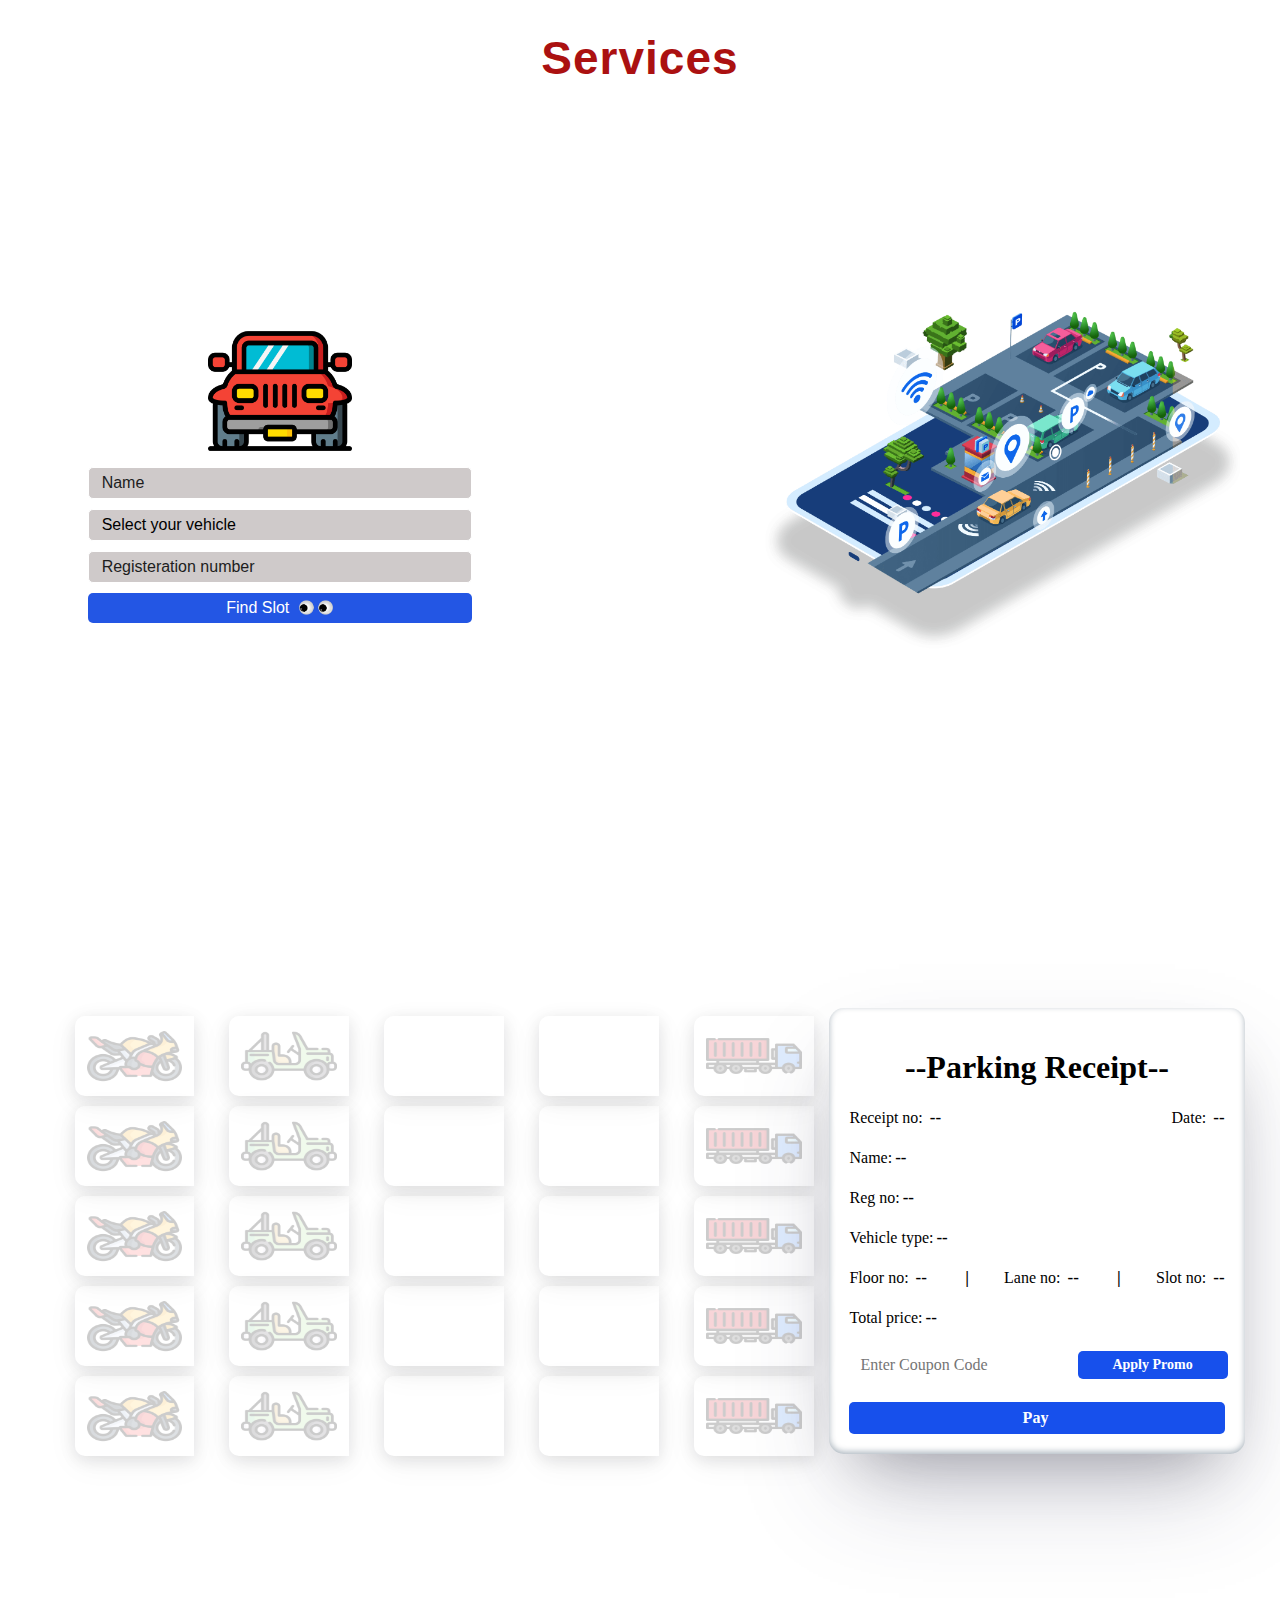
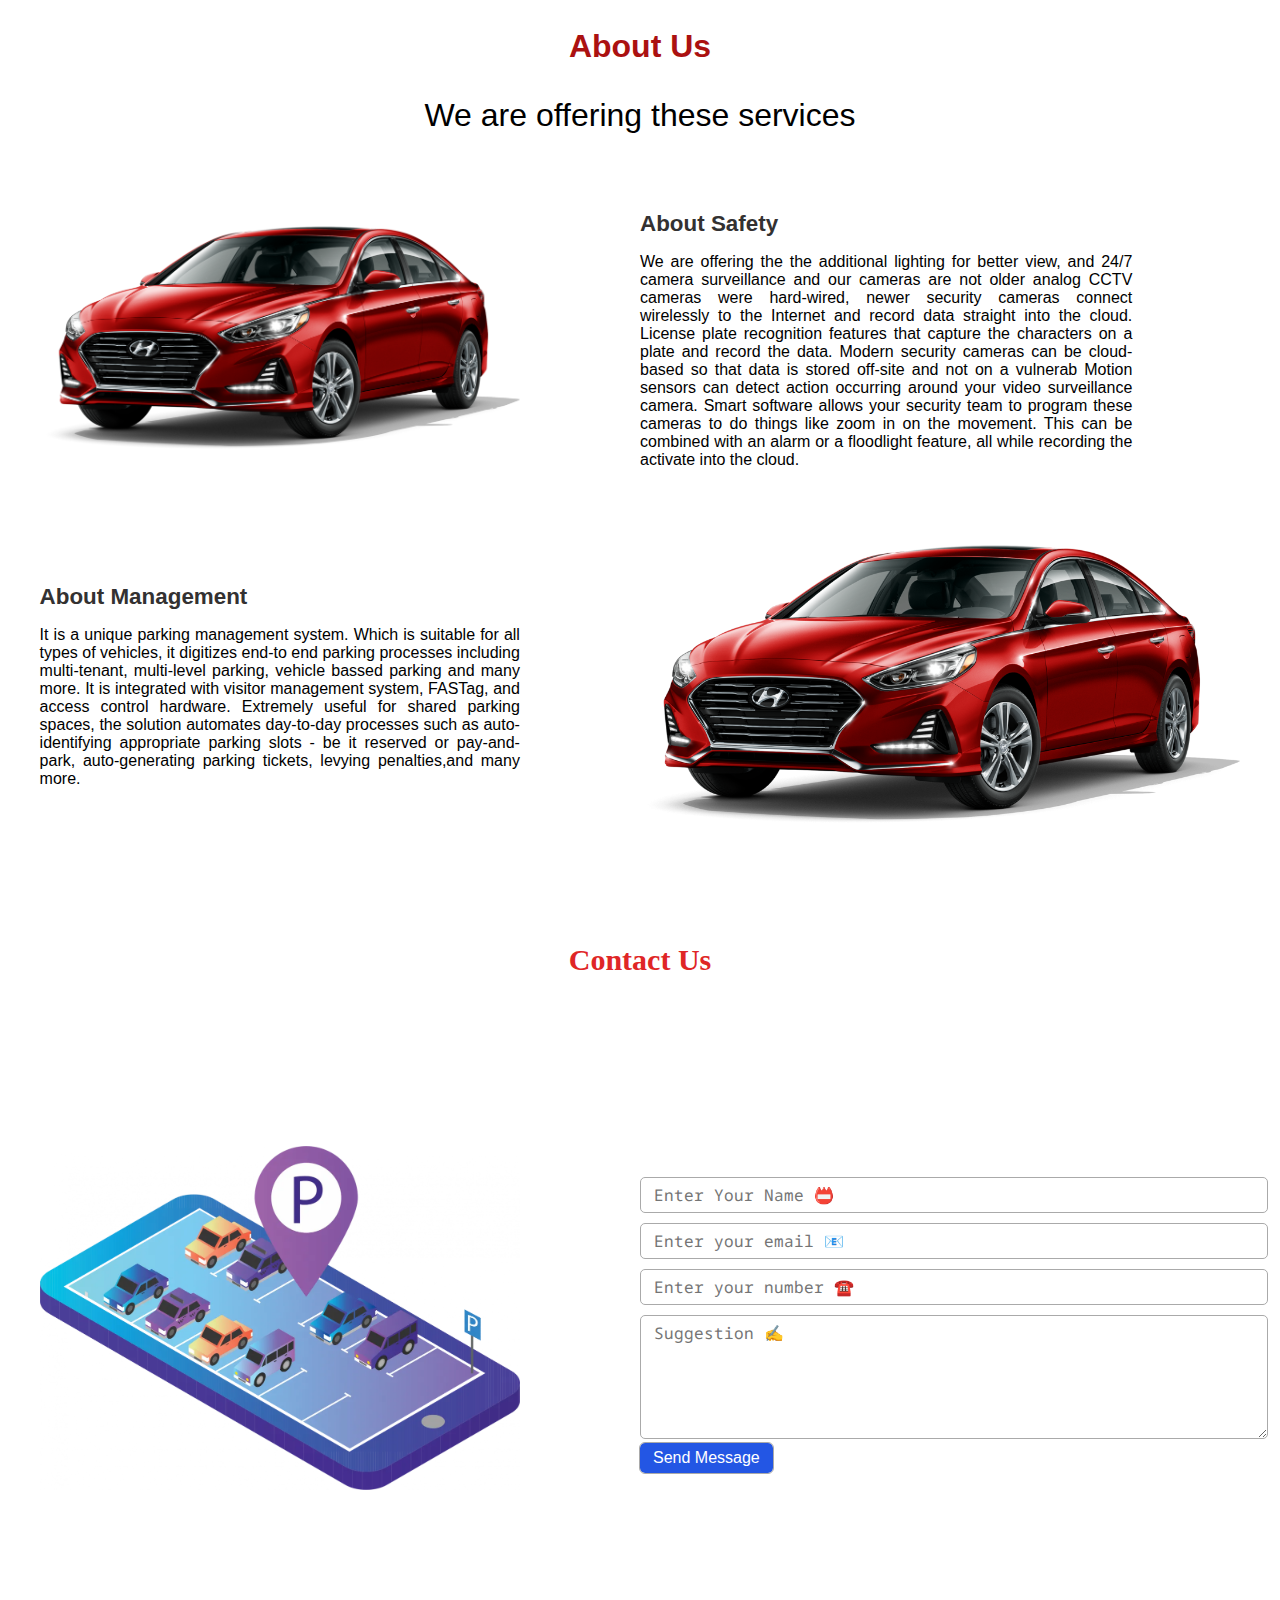
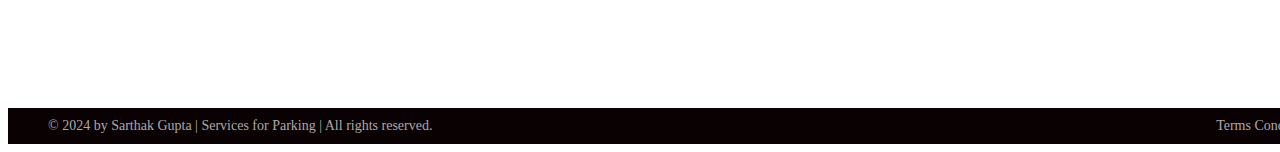
==== service.html @ 10c0d411 "Add files via upload" ====
<!DOCTYPE html>
<html lang="en">
  <head>
    <meta charset="UTF-8" />
    <meta http-equiv="X-UA-Compatible" content="IE=edge" />
    <meta name="viewport" content="width=device-width, initial-scale=1.0" />
    <link rel="stylesheet" type="text/css" href="./css/service-style.css" />
    <link rel="preconnect" href="https://fonts.googleapis.com" />
    <link
      rel="shortcut icon"
      href="./img/service/logo.png"
      type="image/x-icon"
    />
    <link rel="stylesheet" href="./css/service-responsive.css" />
    <title>Park Now</title>
  </head>

  <body>
    <!--? Servies Section Start -->
    <section id="services">
      <div class="services-head">
        <h1>Services</h1>
      </div>
      <div id="services-main">
        <div class="form-container">
          <div class="form-enhancer">
            <img src="./img/service/logo.png" alt="" />
          </div>
          <form id="form">
            <div class="input-box">
              <input type="text" id="name" placeholder="Name" />
            </div>
            <div class="input-box" id="vehicleType">
              <div class="select-text">Select your vehicle</div>
              <ul id="vehicle">
                <li>Jeep</li>
                <li>Bike</li>
                <li>Car</li>
                <li>Bus</li>
                <li>Truck</li>
              </ul>
            </div>
            <div class="input-box">
              <input
                type="text"
                id="reg_num"
                placeholder="Registeration number"
              />
            </div>

            <div>
              <a id="gotoServicesPage">
                <button type="button" value="Find Slot" onclick="findSlot()">
                  <span> Find Slot </span>
                  <img id="tukur" src="./img/service/giphy.webp" />
                </button>
              </a>
            </div>
          </form>
        </div>
        <div class="arrow-of-services">
          <div class="arrow-services">
            <img src="./img/service/red-arrow.webp" alt="" />
          </div>
        </div>
        <div class="parking-gif">
          <!-- <img src="https://cdn.dribbble.com/users/2118336/screenshots/12113942/media/ec72a5e052af7792a64a1f3fd156af28.gif"
                              alt=""> -->
          <img src="./img/service/Parking.png" alt="" />
        </div>
      </div>
      <!--  -->

      <!--  -->
      <section id="parking">
        <div class="overlay-searching">
          <div class="loader-searching" id="loader-searching">
            <div>
              <img src="./img/service/animated-car-image-0252.gif" alt="" />
            </div>
          </div>
        </div>
        <div id="floor">
          <div id="lane1" class="lane">
            <div class="slot" id="slot-1">
              <img src="./img/service/Bike.png" alt="" />
            </div>
            <div class="slot" id="slot-2">
              <img src="./img/service/Bike.png" alt="" />
            </div>
            <div class="slot" id="slot-3">
              <img src="./img/service/Bike.png" alt="" />
            </div>
            <div class="slot" id="slot-4">
              <img src="./img/service/Bike.png" alt="" />
            </div>
            <div class="slot" id="slot-5">
              <img src="./img/service/Bike.png" alt="" />
            </div>
          </div>
          <div id="lane2" class="lane">
            <div class="slot" id="slot-1">
              <img src="./img/service/Jeep.png" alt="" />
            </div>
            <div class="slot" id="slot-2">
              <img src="./img/service/Jeep.png" alt="" />
            </div>
            <div class="slot" id="slot-3">
              <img src="./img/service/Jeep.png" alt="" />
            </div>
            <div class="slot" id="slot-4">
              <img src="./img/service/Jeep.png" alt="" />
            </div>
            <div class="slot" id="slot-5">
              <img src="./img/service/Jeep.png" alt="" />
            </div>
          </div>
          <div id="lane3" class="lane">
            <div class="slot" id="slot-1">
              <img src="./img/service/Car.png" alt="" />
            </div>
            <div class="slot" id="slot-2">
              <img src="./img/service/Car.png" alt="" />
            </div>
            <div class="slot" id="slot-3">
              <img src="./img/service/Car.png" alt="" />
            </div>
            <div class="slot" id="slot-4">
              <img src="./img/service/Car.png" alt="" />
            </div>
            <div class="slot" id="slot-5">
              <img src="./img/service/Car.png" alt="" />
            </div>
          </div>
          <div id="lane4" class="lane">
            <div class="slot" id="slot-1">
              <img src="./img/service/Bus.png" alt="" />
            </div>
            <div class="slot" id="slot-2">
              <img src="./img/service/Bus.png" alt="" />
            </div>
            <div class="slot" id="slot-3">
              <img src="./img/service/Bus.png" alt="" />
            </div>
            <div class="slot" id="slot-4">
              <img src="./img/service/Bus.png" alt="" />
            </div>
            <div class="slot" id="slot-5">
              <img src="./img/service/Bus.png" alt="" />
            </div>
          </div>
          <div id="lane5" class="lane">
            <div class="slot" id="slot-1">
              <img src="./img/service/Truck.png" alt="" />
            </div>
            <div class="slot" id="slot-2">
              <img src="./img/service/Truck.png" alt="" />
            </div>
            <div class="slot" id="slot-3">
              <img src="./img/service/Truck.png" alt="" />
            </div>
            <div class="slot" id="slot-4">
              <img src="./img/service/Truck.png" alt="" />
            </div>
            <div class="slot" id="slot-5">
              <img src="./img/service/Truck.png" alt="" />
            </div>
          </div>
        </div>
        <div class="parking-recipt">
          <div class="recipt-container">
            <h1>--Parking Receipt--</h1>
            <div class="recipt-date">
              <div class="recipt">Receipt no: <span> --</span></div>
              <div class="date">Date: <span> --</span></div>
            </div>
            <div class="name">Name: <span> --</span></div>

            <div class="reg_num">Reg no: <span>--</span></div>

            <div class="type">Vehicle type: <span> --</span></div>

            <div class="floor-slot">
              <div class="floor">Floor no: <span>--</span></div>
              <span>|</span>
              <div class="Lane">Lane no: <span>--</span></div>
              <span>|</span>
              <div class="Slot">Slot no: <span> --</span></div>
            </div>
            <div class="totalPrice">Total price: <span> --</span></div>
            <div class="promo-code">
              <div class="promo">
                <input type="text" placeholder="Enter Coupon code" />
              </div>
              <div class="apply_promo">
                <button>Apply Promo</button>
              </div>
            </div>

            <div class="pay">
              <button>Pay <span></span></button>
            </div>

            <div id="paid">
              <img src="./img/service/paid.png" alt="" />
            </div>
          </div>
        </div>
      </section>
    </section>
    <!--? Servies Section End -->

    <!--? About Section Start -->
    <section id="about">
      <div class="about-head">
        <p>About Us</p>
        <p>We are offering these services</p>
      </div>
      <div class="about-container1">
        <div class="about-left">
          <img src="./img/service/sedan.png" alt="" />
        </div>
        <div class="about-right">
          <div>
            <h1>About Safety</h1>
            <p>
              We are offering the the additional lighting for better view, and
              24/7 camera surveillance and our cameras are not older analog CCTV
              cameras were hard-wired, newer security cameras connect wirelessly
              to the Internet and record data straight into the cloud. License
              plate recognition features that capture the characters on a plate
              and record the data. Modern security cameras can be cloud-based so
              that data is stored off-site and not on a vulnerab Motion sensors
              can detect action occurring around your video surveillance camera.
              Smart software allows your security team to program these cameras
              to do things like zoom in on the movement. This can be combined
              with an alarm or a floodlight feature, all while recording the
              activate into the cloud.
            </p>
          </div>
        </div>
      </div>
      <div class="about-container2">
        <div class="about-left">
          <div>
            <h1>About Management</h1>
            <p>
              It is a unique parking management system. Which is suitable for
              all types of vehicles, it digitizes end-to end parking processes
              including multi-tenant, multi-level parking, vehicle bassed
              parking and many more. It is integrated with visitor management
              system, FASTag, and access control hardware. Extremely useful for
              shared parking spaces, the solution automates day-to-day processes
              such as auto-identifying appropriate parking slots - be it
              reserved or pay-and-park, auto-generating parking tickets, levying
              penalties,and many more.
            </p>
          </div>
        </div>
        <div class="about-right">
          <img src="./img/service/sedan.png" alt="" />
        </div>
      </div>
    </section>

    <!--? About Section End -->
    <!--? Contact US Section Start -->
    <section id="ContactUs">
      <div>
        <h1>Contact Us</h1>
      </div>
      <div id="contact-main">
        <div class="message-img">
          <img src="./img/service/message.webp" alt="" />
        </div>
        <div id="contactForm">
          <form id="contactUsForm">
            <div class="input">
              <input
                title="Please enter your name"
                id="name"
                type="text"
                placeholder="Enter your name 📛"
              />
            </div>
            <div class="input">
              <input
                title="Please enter the email address"
                id="email"
                type="email"
                placeholder="Enter your email 📧"
              />
            </div>
            <div class="input">
              <input
                title="Please enter mobile number"
                id="mobNo"
                type=" tel"
                placeholder="Enter your number ☎️"
              />
            </div>
            <div class="input">
              <textarea
                title="Please write you suggestion"
                name=""
                id="suggestion"
                cols="30"
                rows="5"
                placeholder="Suggestion ✍️"
              ></textarea>
            </div>
          </form>
          <div class="input btn">
            <div>
              <button title="Send Message" onclick="SendMessage()">
                Send Message
              </button>
            </div>
          </div>
        </div>
      </div>
    </section>
    <!--? Contact US Section End -->

    <!-- ? footer start -->
    <footer>
      <div class="lower-row">
        <div class="copyright">
          © 2024 by Sarthak Gupta | Services for Parking | All rights reserved.
        </div>
        <div>Terms Conditons</div>
      </div>
    </footer>
    <!-- ? footer end -->

    <!--? Alert window -->
    <script src="./js/service.js"></script>
  </body>
</html>
---- css/service-style.css ----
@import url("https://fonts.googleapis.com/css2?family=Poppins&display=swap");
@import url("https://fonts.googleapis.com/css2?family=Poppins:wght@400;800&display=swap");
@import url("https://fonts.googleapis.com/css2?family=Noto+Sans+Mono&display=swap");

/* ! Services */

#services {
  width: 95%;
  /* border: 1px solid red; */
  margin: auto;
  position: relative;
  margin-top: 30px;
  font-family: "Lucida Sans", "Lucida Sans Regular", "Lucida Grande",
    "Lucida Sans Unicode", Geneva, Verdana, sans-serif;
}

.services-head {
  width: 100%;
  font-size: 23px;
  letter-spacing: 1px;
  text-align: center;
  color: #ab1111;
}

#services-main {
  width: 100%;
  display: flex;
  justify-content: space-between;
  position: relative;
  height: 80vh;
}

.form-container {
  width: 40%;
  display: flex;
  flex-direction: column;
  justify-content: center;
  align-items: center;
}

.form-enhancer {
  width: 30%;
  transition: 600ms;
}

.form-enhancer img {
  width: 100%;
  transition: 600ms;
}

#form {
  width: 80%;
  margin: 0 auto;
  display: flex;
  flex-direction: column;
}

.input-box {
  width: 100%;
  display: flex;
  position: relative;
}

.input-box input {
  width: 100%;
  padding: 6px 13px;
  font-size: 16px;
  background: rgb(207, 202, 202);
  outline: none;
  border: none;
  border-radius: 5px;
  margin-bottom: 10px;
  border: 1px solid #ffff;
}

.input-box input::placeholder {
  color: rgb(32, 29, 29);
}

.input-box .select-text {
  display: flex;
  padding: 6px 13px;
  font-size: 16px;
  width: 100%;
  outline: none;
  border: none;
  border-radius: 5px;
  margin-bottom: 10px;
  border: 1px solid #ffff;
  background: rgb(207, 202, 202);
  cursor: pointer;
  z-index: 11;
}

#vehicleType:hover .select-text {
  border: 1px solid #aaa;
  background: white;
}

#vehicleType {
  transition: 1s;
}

.input-box ul {
  width: 100%;
  display: flex;
  flex-direction: column;
  position: absolute;
  top: 85%;
  left: 0;
  width: 100%;
  z-index: 10;
  background: #ffff;
  height: fit-content;
  transition: 600ms;
  display: none;
}

.input-box ul li {
  cursor: pointer;
  background: rgb(189, 189, 189);
  list-style: none;
  padding: 4px 13px;
  font-weight: 500;
}

.input-box ul li:nth-child(even) {
  background: rgb(240, 237, 237);
}

.input-box ul li:hover {
  background: #b92727;
  color: white;
}

#gotoServicesPage button {
  width: 100%;
  padding: 6px 13px;
  font-size: 16px;
  background: rgb(35, 86, 228);
  outline: none;
  border: none;
  border-radius: 5px;
  color: white;
  font-weight: 500;
  transition: 600ms;
  margin-bottom: 10px;
  cursor: pointer;
  position: relative;
  display: flex;
  justify-content: center;
  align-items: center;
}

#gotoServicesPage button:hover {
  background: #ab1111;
}

a {
  position: relative;
  text-decoration: none;
  color: black;
}

#tukur {
  width: 34px;
  margin-left: 10px;
}

.input-box input:focus,
.input-box .select-text:focus {
  border: 1px solid #aaa;
  background: white;
}

.arrow-of-services {
  width: 20%;
  display: flex;
  align-items: center;
}

.arrow-services {
  width: 100%;
  display: flex;
  align-items: center;
  justify-content: center;
}

.arrow-services img {
  transform: rotate(-90deg);
  width: 25%;
}

.parking-gif {
  width: 40%;
  display: flex;
  justify-content: center;
  align-items: center;
}

.parking-gif img {
  border-radius: 25px;
  width: 100%;
}

/* * -----------Parking----------- */

#parking {
  width: 100%;
  height: 80vh;
  padding: 5px;
  display: flex;
  align-items: center;
  position: relative;
  margin-top: 30px;
}

/* * Overlay */

.overlay-searching {
  position: absolute;
  top: 0;
  left: 0;
  width: 100%;
  height: 100%;
  z-index: 99;
  display: flex;
  justify-content: center;
  align-items: center;
  background: #181818b6;
  display: none;
}

.loader-searching {
  width: 60%;
  border-bottom: 3px solid rgb(229, 225, 225);
  display: flex;
  position: absolute;
  border-radius: 15px;
}

.loader-searching div {
  width: 20%;
  position: absolute;
  left: 0;
  bottom: -10px;
  animation: vehicleRun 3.5s linear;
}

@keyframes vehicleRun {
  0% {
    left: 0;
  }

  100% {
    left: 80%;
  }
}

.loader-searching img {
  width: 100%;
}

#floor {
  width: 70%;
  padding: 5px;
  display: flex;
  justify-content: center;
}

.lane {
  display: flex;
  flex-direction: column;
  padding: 5px;
  margin: 5px;
  margin-left: 20px;
  transition: 600ms;
}

.slot {
  width: 125px;
  height: 90px;
  margin-top: 10px;
  transition: 600ms;
  display: flex;
  justify-content: center;
  border-top-left-radius: 10px;
  border-bottom-left-radius: 10px;
  box-shadow: rgba(17, 17, 26, 0.1) 0px 4px 16px,
    rgba(17, 17, 26, 0.05) 0px 8px 32px;
}

.slot img {
  width: 80%;
  opacity: 0.2;
}

/* *------------ Receipt------------ */
.parking-recipt {
  width: 30%;
  display: flex;
  flex-direction: column;
  align-items: center;
  justify-content: center;
}

.recipt-container {
  width: 90%;
  background: url(../images/augustine-wong-3Om4DHcaAc0-unsplash.jpg) no-repeat;
  background-position: center;
  background-size: cover;
  padding: 20px;
  position: relative;
  border-radius: 15px;
  transition: 600ms;
  box-shadow: rgba(50, 50, 93, 0.25) 0px 50px 100px -20px,
    rgba(0, 0, 0, 0.3) 0px 30px 60px -30px,
    rgba(10, 37, 64, 0.35) 0px -2px 6px 0px inset;
}

.recipt-container * {
  white-space: nowrap;
  font-family: "Times New Roman", Times, serif;
}

.recipt-container h1 {
  text-align: center;
}

.floor-slot,
.recipt-date.recipt-date {
  width: 100%;
  display: flex;
  justify-content: space-between;
}

.recipt-container > div {
  display: flex;
  width: 100%;
  align-items: center;
  font-weight: 500;
  margin-top: 20px;
}

.recipt-container span {
  margin-left: 3px;
  font-size: 17px;
  font-weight: 600;
}

.promo {
  width: 60%;
}

.promo-code {
  padding: 3px;
  background: #ffff;
  border-radius: 5px;
}

.promo input {
  width: 100%;
  padding: 0 8px;
  font-size: 16px;
  border-radius: 5px;
  border: none;
  outline: none;
  text-transform: uppercase;
}

.promo input::placeholder {
  text-transform: capitalize;
}

.apply_promo {
  width: 40%;
}

.apply_promo button,
.pay button {
  width: 100%;
  padding: 6px 10px;
  font-size: 16px;
  border-radius: 5px;
  border: none;
  outline: none;
  background: rgb(23, 80, 236);
  color: white;
  font-weight: 600;
  transition: 600ms;
  cursor: pointer;
}

.apply_promo button:hover,
.pay button:hover {
  background: #c92323;
}

#paid {
  width: 100%;
  display: flex;
  position: absolute;
  top: 40px;
  left: 0;
  align-items: center;
  justify-content: center;
  display: none;
}

@keyframes paid {
  0% {
    width: 150%;
  }

  100% {
    width: 70%;
  }
}

#paid img {
  width: 70%;
  opacity: 0.5;
  animation: paid 1s linear;
}

/* ! About */

#about {
  width: 100%;
  margin-top: 30px;
  position: relative;
  font-family: "Segoe UI", Tahoma, Geneva, Verdana, sans-serif;
}

.about-head {
  width: 100%;
  text-align: center;
}

.about-head p:first-child {
  color: #ab1111;
  font-size: 2rem;
  transition: 600ms;
  font-weight: 600;
}

.about-head p:last-child {
  font-size: 2rem;
  font-weight: 500;
  transition: 600ms;
}

.about-container1,
.about-container2 {
  width: 95%;
  margin: auto;
  padding: 30px 0;
  display: flex;
  justify-content: space-between;
  align-items: center;
}

.about-left {
  width: 40%;
  text-align: justify;
}

.about-left img {
  width: 100%;
}

.about-right {
  width: 50%;
  height: 100%;
  text-align: justify;
}

.about-right > div:first-child {
  width: 82%;
}

.about-right h1,
.about-container2 .about-left h1 {
  color: #333131;
  font-size: 1.4rem;
  font-weight: 600;
  margin-bottom: 10px;
}

.about-container2 .about-right img {
  width: 100%;
}

/* Contact Us */
#ContactUs {
  width: 95%;
  height: 80vh;
  margin: 65px auto;
  position: relative;
  display: flex;
  flex-direction: column;
  justify-content: space-evenly;
}

#ContactUs h1 {
  text-align: center;
  font-size: 30px;
  /* margin-bottom: 50px; */
  color: #df2626;
}

.message-img {
  width: 50%;
}

.message-img img {
  width: 80%;
}

#contactForm {
  width: 50%;
}

#contactForm .input {
  width: 100%;
}

#contactForm .input input,
textarea {
  width: 100%;
  font-family: "Noto Sans Mono", monospace;
  padding: 6px 13px;
  margin-top: 10px;
  border-radius: 5px;
  outline: none;
  border: 1px solid #aaa;
  font-size: 16px;
  color: black;
  transition: 600ms;
}

#contactForm .input:first-child > input {
  text-transform: capitalize;
  transition: 600ms;
}

#contactForm .input input:focus,
textarea:focus {
  background: rgb(230, 229, 229);
}

#contactForm .btn {
  width: 100%;
  display: flex;
  justify-content: space-between;
}

#contactForm button {
  cursor: pointer;
  background: rgb(35, 86, 228);
  color: white;
  padding: 6px 13px;
  border-radius: 5px;
  outline: none;
  transition: 600ms;
  border: none;
  font-size: 16px;
  outline: #aaa solid 1px;
  transition: 600ms;
}

#contactForm button:hover {
  background: #b92727;
}

#contactForm a img {
  width: 30px;
  margin-left: 10px;
  transition: 600ms;
}

#contact-main {
  width: 100%;
  height: 100%;
  display: flex;
  align-items: center;
}

/* Footer */

footer {
  width: 100%;
  color: white;
  padding: 10px 40px;
  background: #0a0103;
  display: flex;
  font-size: 14px;
}

.lower-row {
  width: 100%;
  display: flex;
  justify-content: space-between;
  color: #aaa;
}

.copyright + div {
  color: #aaa;
}

.copyright + div:hover {
  text-decoration: underline;
  cursor: pointer;
}

.red {
  color: #ab1111;
}
---- css/service-responsive.css ----
@media only screen and (max-width: 1300px) {
  #parking #floor {
    width: 65%;
  }

  #parking #floor .lane {
    width: 20%;
  }

  #parking #floor .lane .slot {
    width: 100%;
    height: 80px;
  }

  #parking .parking-recipt {
    width: 35%;
  }

  #parking .parking-recipt .recipt-container {
    width: 90%;
  }

  .apply_promo button {
    font-size: 14px;
  }
}

@media only screen and (max-width: 1024px) {
  #parking #floor .lane .slot {
    height: 65px;
  }

  #parking .parking-recipt .recipt-container {
    width: 90%;
    font-size: 14px;
  }

  .services-head {
    font-size: 1.4rem;
  }

  .recipt-container span {
    font-size: 15px;
  }

  .apply_promo button {
    font-size: 14px;
  }

  .about-head p:first-child {
    font-size: 1.5rem;
  }

  .about-head p:last-child {
    font-size: 1.5rem;
  }

  .about-right h1,
  .about-container2 .about-left h1 {
    font-size: 1.1rem;
  }

  .about-container2 p,
  .about-container1 p {
    font-size: 0.8rem;
    line-height: 20px;
  }

  #ContactUs h1 {
    font-size: 1.5rem;
  }

  #contactUsForm .input input {
    font-size: 14px;
    padding: 4px 10px;
  }

  #contactForm .btn img {
    width: 20px;
  }

  #contactForm button {
    font-size: 14px;
    padding: 4px 10px;
  }
}
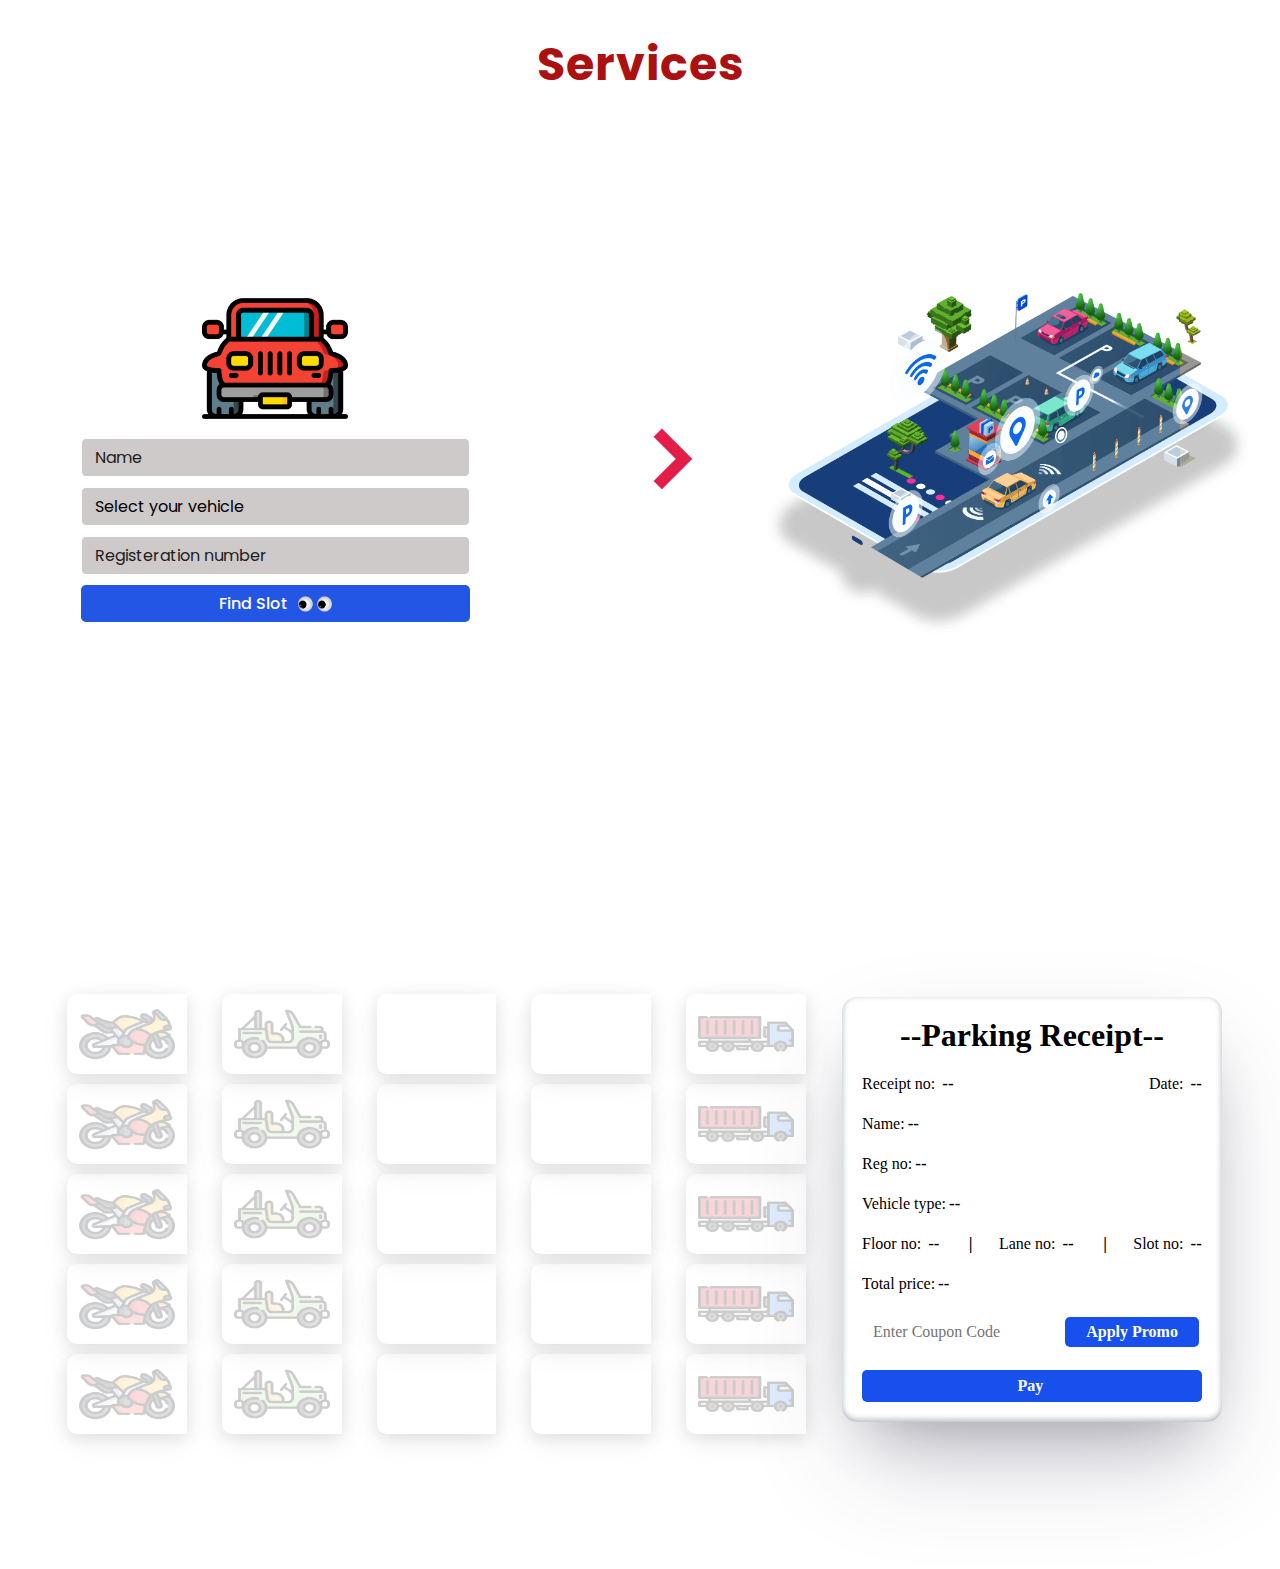
==== commit 5a4bb0a9: "Add files via upload" ====
--- a/service.html
+++ b/service.html
@@ -4,7 +4,8 @@
     <meta charset="UTF-8" />
     <meta http-equiv="X-UA-Compatible" content="IE=edge" />
     <meta name="viewport" content="width=device-width, initial-scale=1.0" />
-    <link rel="stylesheet" type="text/css" href="./css/service-style.css" />
+    <link rel="stylesheet" type="text/css" href="./styles/style.css" />
+    <link rel="stylesheet" type="text/css" href="./styles/navbar.css" />
     <link rel="preconnect" href="https://fonts.googleapis.com" />
     <link
       rel="shortcut icon"
@@ -12,6 +13,7 @@
       type="image/x-icon"
     />
     <link rel="stylesheet" href="./css/service-responsive.css" />
+    <link rel="stylesheet" href="./css/service-style.css" />
     <title>Park Now</title>
   </head>
 
@@ -64,8 +66,6 @@
           </div>
         </div>
         <div class="parking-gif">
-          <!-- <img src="https://cdn.dribbble.com/users/2118336/screenshots/12113942/media/ec72a5e052af7792a64a1f3fd156af28.gif"
-                              alt=""> -->
           <img src="./img/service/Parking.png" alt="" />
         </div>
       </div>
@@ -209,131 +209,6 @@
       </section>
     </section>
     <!--? Servies Section End -->
-
-    <!--? About Section Start -->
-    <section id="about">
-      <div class="about-head">
-        <p>About Us</p>
-        <p>We are offering these services</p>
-      </div>
-      <div class="about-container1">
-        <div class="about-left">
-          <img src="./img/service/sedan.png" alt="" />
-        </div>
-        <div class="about-right">
-          <div>
-            <h1>About Safety</h1>
-            <p>
-              We are offering the the additional lighting for better view, and
-              24/7 camera surveillance and our cameras are not older analog CCTV
-              cameras were hard-wired, newer security cameras connect wirelessly
-              to the Internet and record data straight into the cloud. License
-              plate recognition features that capture the characters on a plate
-              and record the data. Modern security cameras can be cloud-based so
-              that data is stored off-site and not on a vulnerab Motion sensors
-              can detect action occurring around your video surveillance camera.
-              Smart software allows your security team to program these cameras
-              to do things like zoom in on the movement. This can be combined
-              with an alarm or a floodlight feature, all while recording the
-              activate into the cloud.
-            </p>
-          </div>
-        </div>
-      </div>
-      <div class="about-container2">
-        <div class="about-left">
-          <div>
-            <h1>About Management</h1>
-            <p>
-              It is a unique parking management system. Which is suitable for
-              all types of vehicles, it digitizes end-to end parking processes
-              including multi-tenant, multi-level parking, vehicle bassed
-              parking and many more. It is integrated with visitor management
-              system, FASTag, and access control hardware. Extremely useful for
-              shared parking spaces, the solution automates day-to-day processes
-              such as auto-identifying appropriate parking slots - be it
-              reserved or pay-and-park, auto-generating parking tickets, levying
-              penalties,and many more.
-            </p>
-          </div>
-        </div>
-        <div class="about-right">
-          <img src="./img/service/sedan.png" alt="" />
-        </div>
-      </div>
-    </section>
-
-    <!--? About Section End -->
-    <!--? Contact US Section Start -->
-    <section id="ContactUs">
-      <div>
-        <h1>Contact Us</h1>
-      </div>
-      <div id="contact-main">
-        <div class="message-img">
-          <img src="./img/service/message.webp" alt="" />
-        </div>
-        <div id="contactForm">
-          <form id="contactUsForm">
-            <div class="input">
-              <input
-                title="Please enter your name"
-                id="name"
-                type="text"
-                placeholder="Enter your name 📛"
-              />
-            </div>
-            <div class="input">
-              <input
-                title="Please enter the email address"
-                id="email"
-                type="email"
-                placeholder="Enter your email 📧"
-              />
-            </div>
-            <div class="input">
-              <input
-                title="Please enter mobile number"
-                id="mobNo"
-                type=" tel"
-                placeholder="Enter your number ☎️"
-              />
-            </div>
-            <div class="input">
-              <textarea
-                title="Please write you suggestion"
-                name=""
-                id="suggestion"
-                cols="30"
-                rows="5"
-                placeholder="Suggestion ✍️"
-              ></textarea>
-            </div>
-          </form>
-          <div class="input btn">
-            <div>
-              <button title="Send Message" onclick="SendMessage()">
-                Send Message
-              </button>
-            </div>
-          </div>
-        </div>
-      </div>
-    </section>
-    <!--? Contact US Section End -->
-
-    <!-- ? footer start -->
-    <footer>
-      <div class="lower-row">
-        <div class="copyright">
-          © 2024 by Sarthak Gupta | Services for Parking | All rights reserved.
-        </div>
-        <div>Terms Conditons</div>
-      </div>
-    </footer>
-    <!-- ? footer end -->
-
-    <!--? Alert window -->
     <script src="./js/service.js"></script>
   </body>
 </html>
--- a/css/service-responsive.css
+++ b/css/service-responsive.css
@@ -46,41 +46,4 @@
   .apply_promo button {
     font-size: 14px;
   }
-
-  .about-head p:first-child {
-    font-size: 1.5rem;
-  }
-
-  .about-head p:last-child {
-    font-size: 1.5rem;
-  }
-
-  .about-right h1,
-  .about-container2 .about-left h1 {
-    font-size: 1.1rem;
-  }
-
-  .about-container2 p,
-  .about-container1 p {
-    font-size: 0.8rem;
-    line-height: 20px;
-  }
-
-  #ContactUs h1 {
-    font-size: 1.5rem;
-  }
-
-  #contactUsForm .input input {
-    font-size: 14px;
-    padding: 4px 10px;
-  }
-
-  #contactForm .btn img {
-    width: 20px;
-  }
-
-  #contactForm button {
-    font-size: 14px;
-    padding: 4px 10px;
-  }
 }
--- a/css/service-style.css
+++ b/css/service-style.css
@@ -1,6 +1,32 @@
 @import url("https://fonts.googleapis.com/css2?family=Poppins&display=swap");
 @import url("https://fonts.googleapis.com/css2?family=Poppins:wght@400;800&display=swap");
 @import url("https://fonts.googleapis.com/css2?family=Noto+Sans+Mono&display=swap");
+
+* {
+  margin: 0;
+  padding: 0;
+  box-sizing: border-box;
+  font-family: "Poppins", sans-serif;
+  scroll-padding-top: 5rem;
+  scroll-behavior: smooth;
+}
+
+body {
+  background: white;
+}
+
+html::-webkit-scrollbar {
+  width: 0.5rem;
+}
+
+html::-webkit-scrollbar-track {
+  background: transparent;
+}
+
+html::-webkit-scrollbar-thumb {
+  border-radius: 8px;
+  background: #ab1111;
+}
 
 /* ! Services */
 
@@ -422,197 +448,3 @@
   opacity: 0.5;
   animation: paid 1s linear;
 }
-
-/* ! About */
-
-#about {
-  width: 100%;
-  margin-top: 30px;
-  position: relative;
-  font-family: "Segoe UI", Tahoma, Geneva, Verdana, sans-serif;
-}
-
-.about-head {
-  width: 100%;
-  text-align: center;
-}
-
-.about-head p:first-child {
-  color: #ab1111;
-  font-size: 2rem;
-  transition: 600ms;
-  font-weight: 600;
-}
-
-.about-head p:last-child {
-  font-size: 2rem;
-  font-weight: 500;
-  transition: 600ms;
-}
-
-.about-container1,
-.about-container2 {
-  width: 95%;
-  margin: auto;
-  padding: 30px 0;
-  display: flex;
-  justify-content: space-between;
-  align-items: center;
-}
-
-.about-left {
-  width: 40%;
-  text-align: justify;
-}
-
-.about-left img {
-  width: 100%;
-}
-
-.about-right {
-  width: 50%;
-  height: 100%;
-  text-align: justify;
-}
-
-.about-right > div:first-child {
-  width: 82%;
-}
-
-.about-right h1,
-.about-container2 .about-left h1 {
-  color: #333131;
-  font-size: 1.4rem;
-  font-weight: 600;
-  margin-bottom: 10px;
-}
-
-.about-container2 .about-right img {
-  width: 100%;
-}
-
-/* Contact Us */
-#ContactUs {
-  width: 95%;
-  height: 80vh;
-  margin: 65px auto;
-  position: relative;
-  display: flex;
-  flex-direction: column;
-  justify-content: space-evenly;
-}
-
-#ContactUs h1 {
-  text-align: center;
-  font-size: 30px;
-  /* margin-bottom: 50px; */
-  color: #df2626;
-}
-
-.message-img {
-  width: 50%;
-}
-
-.message-img img {
-  width: 80%;
-}
-
-#contactForm {
-  width: 50%;
-}
-
-#contactForm .input {
-  width: 100%;
-}
-
-#contactForm .input input,
-textarea {
-  width: 100%;
-  font-family: "Noto Sans Mono", monospace;
-  padding: 6px 13px;
-  margin-top: 10px;
-  border-radius: 5px;
-  outline: none;
-  border: 1px solid #aaa;
-  font-size: 16px;
-  color: black;
-  transition: 600ms;
-}
-
-#contactForm .input:first-child > input {
-  text-transform: capitalize;
-  transition: 600ms;
-}
-
-#contactForm .input input:focus,
-textarea:focus {
-  background: rgb(230, 229, 229);
-}
-
-#contactForm .btn {
-  width: 100%;
-  display: flex;
-  justify-content: space-between;
-}
-
-#contactForm button {
-  cursor: pointer;
-  background: rgb(35, 86, 228);
-  color: white;
-  padding: 6px 13px;
-  border-radius: 5px;
-  outline: none;
-  transition: 600ms;
-  border: none;
-  font-size: 16px;
-  outline: #aaa solid 1px;
-  transition: 600ms;
-}
-
-#contactForm button:hover {
-  background: #b92727;
-}
-
-#contactForm a img {
-  width: 30px;
-  margin-left: 10px;
-  transition: 600ms;
-}
-
-#contact-main {
-  width: 100%;
-  height: 100%;
-  display: flex;
-  align-items: center;
-}
-
-/* Footer */
-
-footer {
-  width: 100%;
-  color: white;
-  padding: 10px 40px;
-  background: #0a0103;
-  display: flex;
-  font-size: 14px;
-}
-
-.lower-row {
-  width: 100%;
-  display: flex;
-  justify-content: space-between;
-  color: #aaa;
-}
-
-.copyright + div {
-  color: #aaa;
-}
-
-.copyright + div:hover {
-  text-decoration: underline;
-  cursor: pointer;
-}
-
-.red {
-  color: #ab1111;
-}
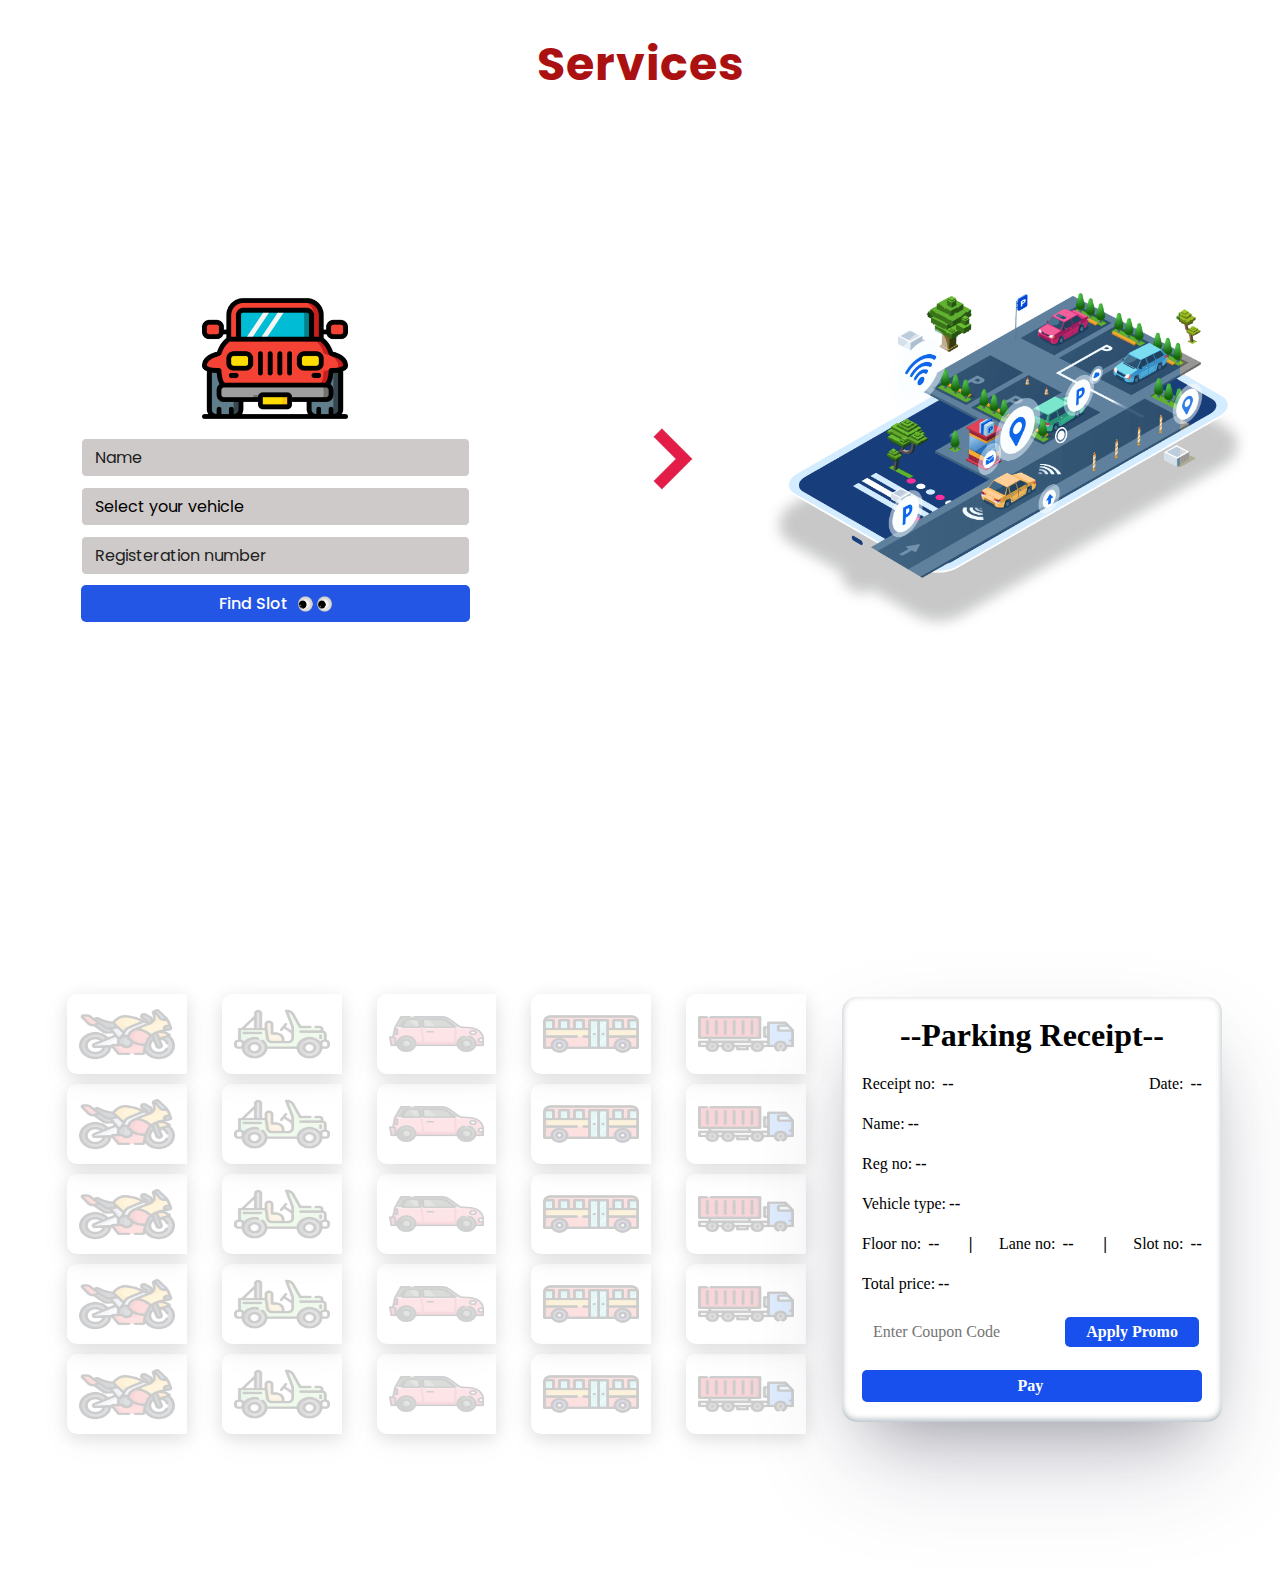
==== commit 9df71332: "img fix" ====
--- a/service.html
+++ b/service.html
@@ -117,36 +117,36 @@
           </div>
           <div id="lane3" class="lane">
             <div class="slot" id="slot-1">
-              <img src="./img/service/Car.png" alt="" />
-            </div>
-            <div class="slot" id="slot-2">
-              <img src="./img/service/Car.png" alt="" />
-            </div>
-            <div class="slot" id="slot-3">
-              <img src="./img/service/Car.png" alt="" />
-            </div>
-            <div class="slot" id="slot-4">
-              <img src="./img/service/Car.png" alt="" />
-            </div>
-            <div class="slot" id="slot-5">
-              <img src="./img/service/Car.png" alt="" />
+              <img src="./img/service/car.png" alt="" />
+            </div>
+            <div class="slot" id="slot-2">
+              <img src="./img/service/car.png" alt="" />
+            </div>
+            <div class="slot" id="slot-3">
+              <img src="./img/service/car.png" alt="" />
+            </div>
+            <div class="slot" id="slot-4">
+              <img src="./img/service/car.png" alt="" />
+            </div>
+            <div class="slot" id="slot-5">
+              <img src="./img/service/car.png" alt="" />
             </div>
           </div>
           <div id="lane4" class="lane">
             <div class="slot" id="slot-1">
-              <img src="./img/service/Bus.png" alt="" />
-            </div>
-            <div class="slot" id="slot-2">
-              <img src="./img/service/Bus.png" alt="" />
-            </div>
-            <div class="slot" id="slot-3">
-              <img src="./img/service/Bus.png" alt="" />
-            </div>
-            <div class="slot" id="slot-4">
-              <img src="./img/service/Bus.png" alt="" />
-            </div>
-            <div class="slot" id="slot-5">
-              <img src="./img/service/Bus.png" alt="" />
+              <img src="./img/service/bus.png" alt="" />
+            </div>
+            <div class="slot" id="slot-2">
+              <img src="./img/service/bus.png" alt="" />
+            </div>
+            <div class="slot" id="slot-3">
+              <img src="./img/service/bus.png" alt="" />
+            </div>
+            <div class="slot" id="slot-4">
+              <img src="./img/service/bus.png" alt="" />
+            </div>
+            <div class="slot" id="slot-5">
+              <img src="./img/service/bus.png" alt="" />
             </div>
           </div>
           <div id="lane5" class="lane">
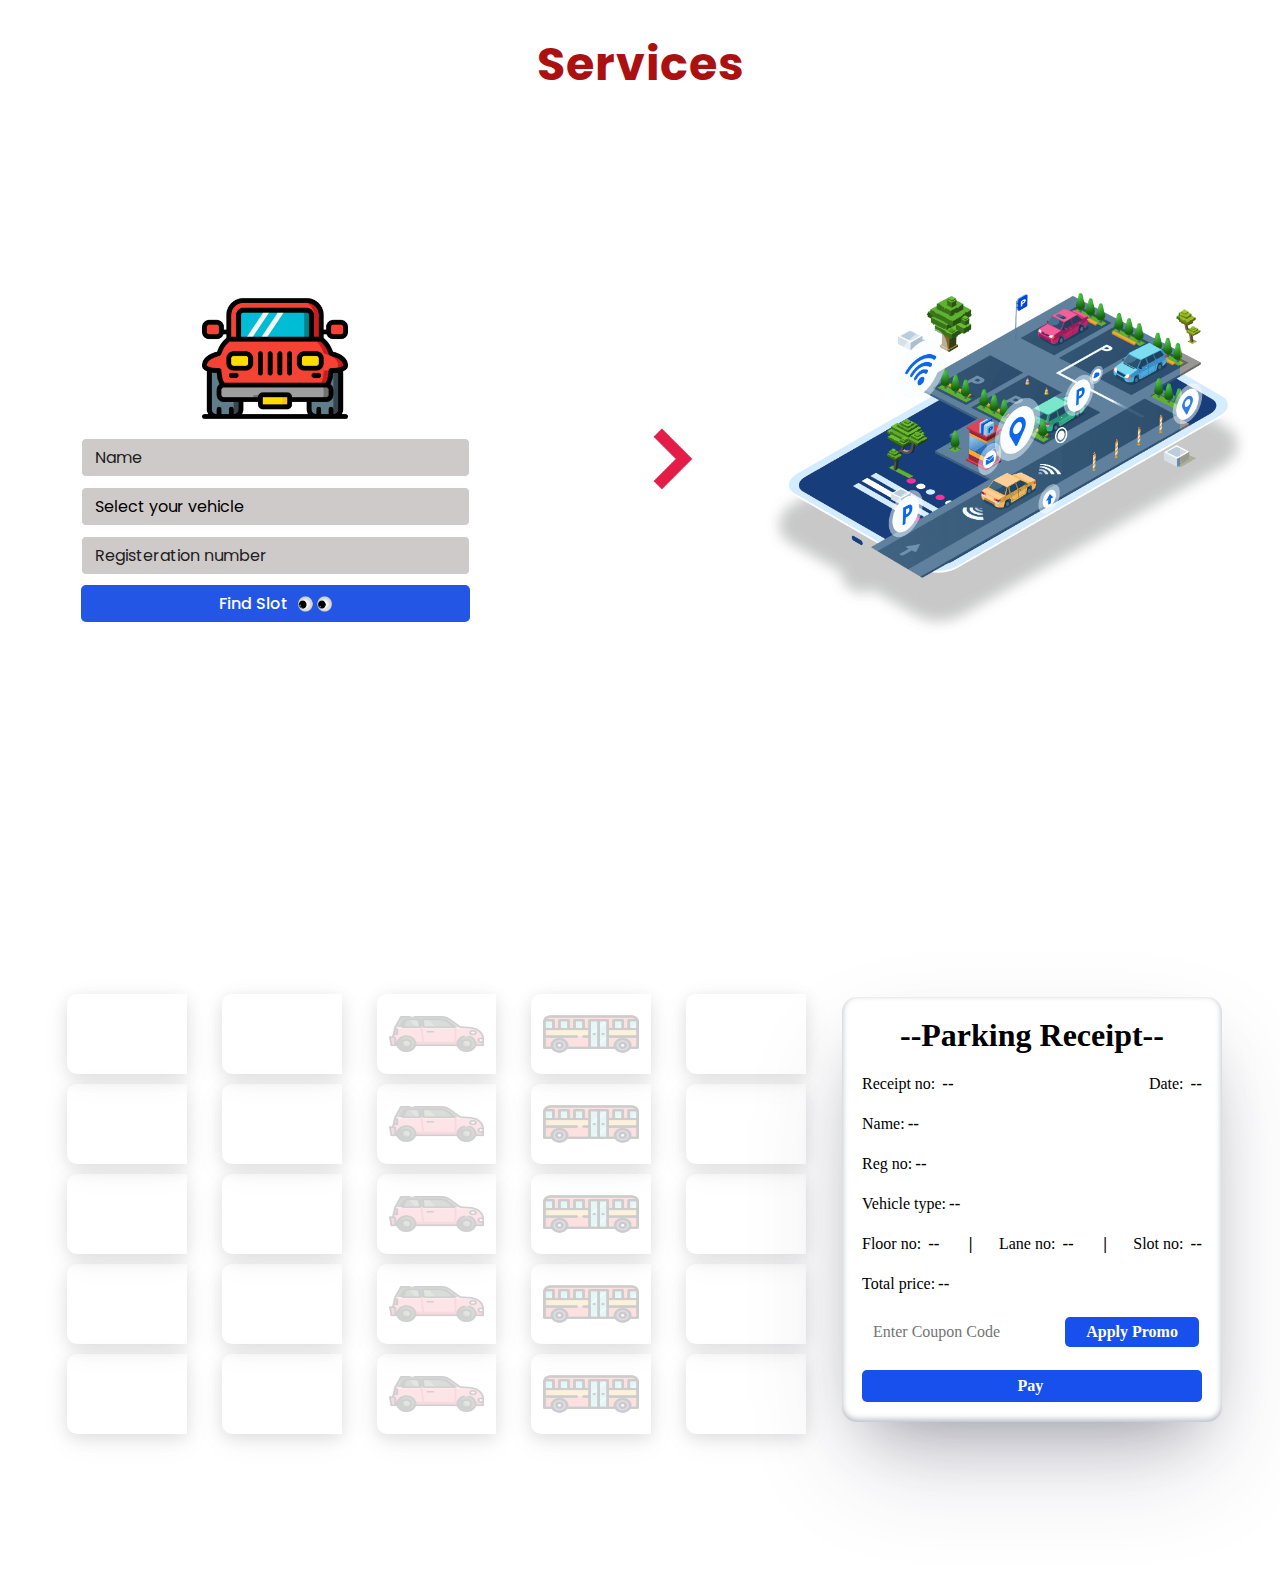
==== commit d2b0cf4d: "Add files via upload" ====
--- a/service.html
+++ b/service.html
@@ -83,36 +83,36 @@
         <div id="floor">
           <div id="lane1" class="lane">
             <div class="slot" id="slot-1">
-              <img src="./img/service/Bike.png" alt="" />
-            </div>
-            <div class="slot" id="slot-2">
-              <img src="./img/service/Bike.png" alt="" />
-            </div>
-            <div class="slot" id="slot-3">
-              <img src="./img/service/Bike.png" alt="" />
-            </div>
-            <div class="slot" id="slot-4">
-              <img src="./img/service/Bike.png" alt="" />
-            </div>
-            <div class="slot" id="slot-5">
-              <img src="./img/service/Bike.png" alt="" />
+              <img src="./img/service/bike.png" alt="" />
+            </div>
+            <div class="slot" id="slot-2">
+              <img src="./img/service/bike.png" alt="" />
+            </div>
+            <div class="slot" id="slot-3">
+              <img src="./img/service/bike.png" alt="" />
+            </div>
+            <div class="slot" id="slot-4">
+              <img src="./img/service/bike.png" alt="" />
+            </div>
+            <div class="slot" id="slot-5">
+              <img src="./img/service/bike.png" alt="" />
             </div>
           </div>
           <div id="lane2" class="lane">
             <div class="slot" id="slot-1">
-              <img src="./img/service/Jeep.png" alt="" />
-            </div>
-            <div class="slot" id="slot-2">
-              <img src="./img/service/Jeep.png" alt="" />
-            </div>
-            <div class="slot" id="slot-3">
-              <img src="./img/service/Jeep.png" alt="" />
-            </div>
-            <div class="slot" id="slot-4">
-              <img src="./img/service/Jeep.png" alt="" />
-            </div>
-            <div class="slot" id="slot-5">
-              <img src="./img/service/Jeep.png" alt="" />
+              <img src="./img/service/jeep.png" alt="" />
+            </div>
+            <div class="slot" id="slot-2">
+              <img src="./img/service/jeep.png" alt="" />
+            </div>
+            <div class="slot" id="slot-3">
+              <img src="./img/service/jeep.png" alt="" />
+            </div>
+            <div class="slot" id="slot-4">
+              <img src="./img/service/jeep.png" alt="" />
+            </div>
+            <div class="slot" id="slot-5">
+              <img src="./img/service/jeep.png" alt="" />
             </div>
           </div>
           <div id="lane3" class="lane">
@@ -151,19 +151,19 @@
           </div>
           <div id="lane5" class="lane">
             <div class="slot" id="slot-1">
-              <img src="./img/service/Truck.png" alt="" />
-            </div>
-            <div class="slot" id="slot-2">
-              <img src="./img/service/Truck.png" alt="" />
-            </div>
-            <div class="slot" id="slot-3">
-              <img src="./img/service/Truck.png" alt="" />
-            </div>
-            <div class="slot" id="slot-4">
-              <img src="./img/service/Truck.png" alt="" />
-            </div>
-            <div class="slot" id="slot-5">
-              <img src="./img/service/Truck.png" alt="" />
+              <img src="./img/service/truck.png" alt="" />
+            </div>
+            <div class="slot" id="slot-2">
+              <img src="./img/service/truck.png" alt="" />
+            </div>
+            <div class="slot" id="slot-3">
+              <img src="./img/service/truck.png" alt="" />
+            </div>
+            <div class="slot" id="slot-4">
+              <img src="./img/service/truck.png" alt="" />
+            </div>
+            <div class="slot" id="slot-5">
+              <img src="./img/service/truck.png" alt="" />
             </div>
           </div>
         </div>
